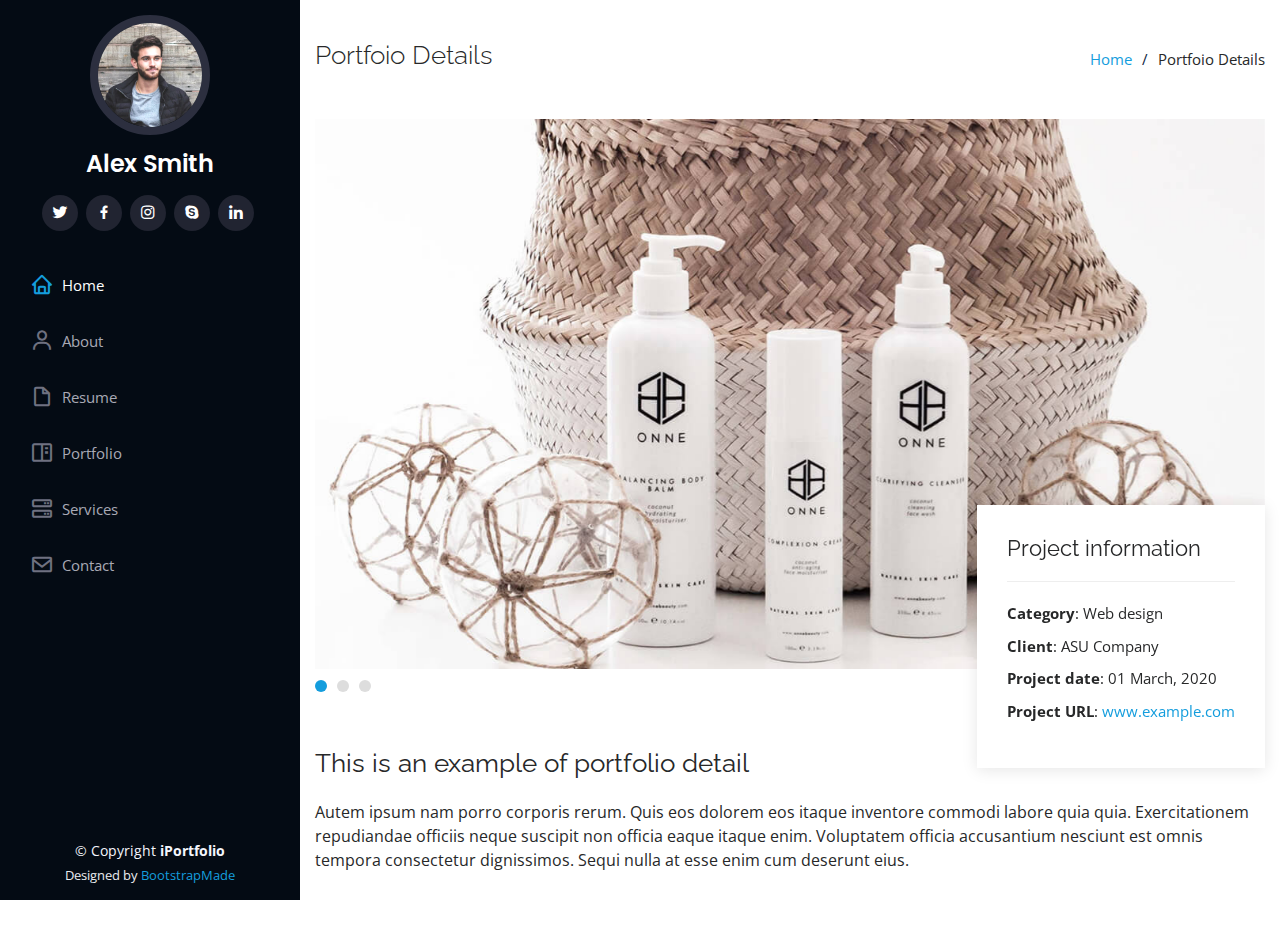
==== portfolio-details.html @ b4ae2f5e "intial commit" ====
<!DOCTYPE html>
<html lang="en">

<head>
  <meta charset="utf-8">
  <meta content="width=device-width, initial-scale=1.0" name="viewport">

  <title>Portfolio Details - iPortfolio Bootstrap Template</title>
  <meta content="" name="descriptison">
  <meta content="" name="keywords">

  <!-- Favicons -->
  <link href="assets/img/favicon.png" rel="icon">
  <link href="assets/img/apple-touch-icon.png" rel="apple-touch-icon">

  <!-- Google Fonts -->
  <link href="https://fonts.googleapis.com/css?family=Open+Sans:300,300i,400,400i,600,600i,700,700i|Raleway:300,300i,400,400i,500,500i,600,600i,700,700i|Poppins:300,300i,400,400i,500,500i,600,600i,700,700i" rel="stylesheet">

  <!-- Vendor CSS Files -->
  <link href="assets/vendor/bootstrap/css/bootstrap.min.css" rel="stylesheet">
  <link href="assets/vendor/icofont/icofont.min.css" rel="stylesheet">
  <link href="assets/vendor/boxicons/css/boxicons.min.css" rel="stylesheet">
  <link href="assets/vendor/venobox/venobox.css" rel="stylesheet">
  <link href="assets/vendor/owl.carousel/assets/owl.carousel.min.css" rel="stylesheet">
  <link href="assets/vendor/aos/aos.css" rel="stylesheet">

  <!-- Template Main CSS File -->
  <link href="assets/css/style.css" rel="stylesheet">

  <!-- =======================================================
  * Template Name: iPortfolio - v1.2.1
  * Template URL: https://bootstrapmade.com/iportfolio-bootstrap-portfolio-websites-template/
  * Author: BootstrapMade.com
  * License: https://bootstrapmade.com/license/
  ======================================================== -->
</head>

<body>

  <!-- ======= Mobile nav toggle button ======= -->
  <button type="button" class="mobile-nav-toggle d-xl-none"><i class="icofont-navigation-menu"></i></button>

  <!-- ======= Header ======= -->
  <header id="header">
    <div class="d-flex flex-column">

      <div class="profile">
        <img src="assets/img/profile-img.jpg" alt="" class="img-fluid rounded-circle">
        <h1 class="text-light"><a href="index.html">Alex Smith</a></h1>
        <div class="social-links mt-3 text-center">
          <a href="#" class="twitter"><i class="bx bxl-twitter"></i></a>
          <a href="#" class="facebook"><i class="bx bxl-facebook"></i></a>
          <a href="#" class="instagram"><i class="bx bxl-instagram"></i></a>
          <a href="#" class="google-plus"><i class="bx bxl-skype"></i></a>
          <a href="#" class="linkedin"><i class="bx bxl-linkedin"></i></a>
        </div>
      </div>

      <nav class="nav-menu">
        <ul>
          <li class="active"><a href="index.html"><i class="bx bx-home"></i> <span>Home</span></a></li>
          <li><a href="#about"><i class="bx bx-user"></i> <span>About</span></a></li>
          <li><a href="#resume"><i class="bx bx-file-blank"></i> <span>Resume</span></a></li>
          <li><a href="#portfolio"><i class="bx bx-book-content"></i> Portfolio</a></li>
          <li><a href="#services"><i class="bx bx-server"></i> Services</a></li>
          <li><a href="#contact"><i class="bx bx-envelope"></i> Contact</a></li>

        </ul>
      </nav><!-- .nav-menu -->
      <button type="button" class="mobile-nav-toggle d-xl-none"><i class="icofont-navigation-menu"></i></button>

    </div>
  </header><!-- End Header -->

  <main id="main">

    <!-- ======= Breadcrumbs ======= -->
    <section id="breadcrumbs" class="breadcrumbs">
      <div class="container">

        <div class="d-flex justify-content-between align-items-center">
          <h2>Portfoio Details</h2>
          <ol>
            <li><a href="index.html">Home</a></li>
            <li>Portfoio Details</li>
          </ol>
        </div>

      </div>
    </section><!-- End Breadcrumbs -->

    <!-- ======= Portfolio Details Section ======= -->
    <section id="portfolio-details" class="portfolio-details">
      <div class="container">

        <div class="portfolio-details-container">

          <div class="owl-carousel portfolio-details-carousel">
            <img src="assets/img/portfolio-details-1.jpg" class="img-fluid" alt="">
            <img src="assets/img/portfolio-details-2.jpg" class="img-fluid" alt="">
            <img src="assets/img/portfolio-details-3.jpg" class="img-fluid" alt="">
          </div>

          <div class="portfolio-info">
            <h3>Project information</h3>
            <ul>
              <li><strong>Category</strong>: Web design</li>
              <li><strong>Client</strong>: ASU Company</li>
              <li><strong>Project date</strong>: 01 March, 2020</li>
              <li><strong>Project URL</strong>: <a href="#">www.example.com</a></li>
            </ul>
          </div>

        </div>

        <div class="portfolio-description">
          <h2>This is an example of portfolio detail</h2>
          <p>
            Autem ipsum nam porro corporis rerum. Quis eos dolorem eos itaque inventore commodi labore quia quia. Exercitationem repudiandae officiis neque suscipit non officia eaque itaque enim. Voluptatem officia accusantium nesciunt est omnis tempora consectetur dignissimos. Sequi nulla at esse enim cum deserunt eius.
          </p>
        </div>

      </div>
    </section><!-- End Portfolio Details Section -->

  </main><!-- End #main -->

  <!-- ======= Footer ======= -->
  <footer id="footer">
    <div class="container">
      <div class="copyright">
        &copy; Copyright <strong><span>iPortfolio</span></strong>
      </div>
      <div class="credits">
        <!-- All the links in the footer should remain intact. -->
        <!-- You can delete the links only if you purchased the pro version. -->
        <!-- Licensing information: https://bootstrapmade.com/license/ -->
        <!-- Purchase the pro version with working PHP/AJAX contact form: https://bootstrapmade.com/iportfolio-bootstrap-portfolio-websites-template/ -->
        Designed by <a href="https://bootstrapmade.com/">BootstrapMade</a>
      </div>
    </div>
  </footer><!-- End  Footer -->

  <a href="#" class="back-to-top"><i class="icofont-simple-up"></i></a>

  <!-- Vendor JS Files -->
  <script src="assets/vendor/jquery/jquery.min.js"></script>
  <script src="assets/vendor/bootstrap/js/bootstrap.bundle.min.js"></script>
  <script src="assets/vendor/jquery.easing/jquery.easing.min.js"></script>
  <script src="assets/vendor/php-email-form/validate.js"></script>
  <script src="assets/vendor/waypoints/jquery.waypoints.min.js"></script>
  <script src="assets/vendor/counterup/counterup.min.js"></script>
  <script src="assets/vendor/isotope-layout/isotope.pkgd.min.js"></script>
  <script src="assets/vendor/venobox/venobox.min.js"></script>
  <script src="assets/vendor/owl.carousel/owl.carousel.min.js"></script>
  <script src="assets/vendor/typed.js/typed.min.js"></script>
  <script src="assets/vendor/aos/aos.js"></script>

  <!-- Template Main JS File -->
  <script src="assets/js/main.js"></script>

</body>

</html>
---- assets/vendor/venobox/venobox.css ----
/* ------ venobox.css --------*/
.vbox-overlay *, .vbox-overlay *:before, .vbox-overlay *:after{
    -webkit-backface-visibility: hidden;
    -webkit-box-sizing:border-box;
    -moz-box-sizing:border-box;
    box-sizing:border-box;
}
.vbox-overlay * { 
    -webkit-backface-visibility: visible;
    backface-visibility: visible;
}
.vbox-overlay{
    display: -webkit-flex;
    display: flex;
    -webkit-flex-direction: column;
    flex-direction: column;
    -webkit-justify-content: center;
    justify-content: center;
    -webkit-align-items: center;
    align-items: center;
    position: fixed;
    left: 0;
    top: 0;
    bottom: 0;
    right: 0;
    z-index: 1040;
    -webkit-transform:translateZ(1000px);
    transform: translateZ(1000px);
    transform-style: preserve-3d;
}

/* ----- navigation ----- */
.vbox-title{
    width: 100%;
    height: 40px;
    float: left;
    text-align: center;
    line-height: 28px;
    font-size: 12px;
    padding: 6px 40px;
    overflow: hidden;
    position: fixed;
    display: none;
    left: 0;
    z-index: 1050;
}
.vbox-close{
    cursor: pointer;
    position: fixed;
    top: -1px;
    right: 0;
    width: 50px;
    height: 40px;
    padding: 6px;
    display: block;
    background-position:10px center;
    overflow: hidden;
    font-size: 24px;
    line-height: 1;
    text-align: center;
    z-index: 1050;
}
.vbox-num{
    cursor: pointer;
    position: fixed;
    left: 0;
    height: 40px;
    display: block;
    overflow: hidden;
    line-height: 28px;
    font-size: 12px;
    padding: 6px 10px;
    display: none;
    z-index: 1050;
}
/* ----- navigation ARROWS ----- */
.vbox-next, .vbox-prev{
    position: fixed;
    top: 50%;
    margin-top: -15px;
    overflow: hidden;
    cursor: pointer;
    display: block;
    width: 45px;
    height: 45px;
    z-index: 1050;
}
.vbox-next span, .vbox-prev span{
    position: relative;
    width: 20px;
    height: 20px;
    border: 2px solid transparent;
    border-top-color: #B6B6B6;
    border-right-color: #B6B6B6;
    text-indent: -100px;
    position: absolute;
    top: 8px;
    display: block;
}
.vbox-prev{
    left: 15px;
}
.vbox-next{
    right: 15px;
}
.vbox-prev span{
    left: 10px;
    -ms-transform: rotate(-135deg);
    -webkit-transform: rotate(-135deg);
    transform: rotate(-135deg);
}
.vbox-next span{
    -ms-transform: rotate(45deg);
    -webkit-transform: rotate(45deg);
    transform: rotate(45deg);
    right: 10px;
}
/* ------- inline window ------ */
.vbox-inline{
    width: 420px;
    height: 315px;
    height: 70vh;
    padding: 10px;
    background: #fff;
    margin: 0 auto;
    overflow: auto;
    text-align: left;
}
/* ------- Video & iFrames window ------ */
.venoframe{
    max-width: 100%;
    width: 100%;
    border: none;
    width: 100%;
    height: 260px;
    height: 70vh;
}
.venoframe.vbvid{
    height: 260px;
}
@media (min-width: 768px) {
    .venoframe, .vbox-inline{
        width: 90%;
        height: 360px;
        height: 70vh;
    }
    .venoframe.vbvid{
        width: 640px;
        height: 360px;
    }
}
@media (min-width: 992px) {
    .venoframe, .vbox-inline{
        max-width: 1200px;
        width: 80%;
        height: 540px;
        height: 70vh;
    }
    .venoframe.vbvid{
        width: 960px;
        height: 540px;
    }
}
/* 
Please do NOT edit this part! 
or at least read this note: http://i.imgur.com/7C0ws9e.gif
*/
.vbox-open{
    overflow: hidden;
}
.vbox-container{
    position: absolute;
    left: 0;
    right: 0;
    top: 0;
    bottom: 0;
    overflow-x: hidden;
    overflow-y: scroll;
    overflow-scrolling: touch;
    -webkit-overflow-scrolling: touch;
    z-index: 20;
    max-height: 100%;

}

.vbox-content{
    text-align: center;
    float: left;
    width: 100%;
    position: relative;
    overflow: hidden;
    padding: 20px 4%;
}
.vbox-container img{
    max-width: 100%;
    height: auto;
}
.vbox-figlio{
    box-shadow: 0 0 12px rgba(0,0,0,0.19), 0 6px 6px rgba(0,0,0,0.23);
    max-width: 100%;
    text-align: initial;
}
img.vbox-figlio{
    -webkit-user-select: none;
-khtml-user-select: none;
-moz-user-select: none;
-o-user-select: none;
user-select: none;
}
.vbox-content.swipe-left{
    margin-left: -200px !important;
}
.vbox-content.swipe-right{
    margin-left: 200px !important;
}
.vbox-animated{
    webkit-transition: margin 300ms ease-out;
    transition: margin 300ms ease-out;
}

/* ---------- preloader ----------
 * SPINKIT 
 * http://tobiasahlin.com/spinkit/
-------------------------------- */
.sk-double-bounce,.sk-rotating-plane{width:40px;height:40px;margin:40px auto}.sk-rotating-plane{background-color:#333;-webkit-animation:sk-rotatePlane 1.2s infinite ease-in-out;animation:sk-rotatePlane 1.2s infinite ease-in-out}@-webkit-keyframes sk-rotatePlane{0%{-webkit-transform:perspective(120px) rotateX(0) rotateY(0);transform:perspective(120px) rotateX(0) rotateY(0)}50%{-webkit-transform:perspective(120px) rotateX(-180.1deg) rotateY(0);transform:perspective(120px) rotateX(-180.1deg) rotateY(0)}100%{-webkit-transform:perspective(120px) rotateX(-180deg) rotateY(-179.9deg);transform:perspective(120px) rotateX(-180deg) rotateY(-179.9deg)}}@keyframes sk-rotatePlane{0%{-webkit-transform:perspective(120px) rotateX(0) rotateY(0);transform:perspective(120px) rotateX(0) rotateY(0)}50%{-webkit-transform:perspective(120px) rotateX(-180.1deg) rotateY(0);transform:perspective(120px) rotateX(-180.1deg) rotateY(0)}100%{-webkit-transform:perspective(120px) rotateX(-180deg) rotateY(-179.9deg);transform:perspective(120px) rotateX(-180deg) rotateY(-179.9deg)}}.sk-double-bounce{position:relative}.sk-double-bounce .sk-child{width:100%;height:100%;border-radius:50%;background-color:#333;opacity:.6;position:absolute;top:0;left:0;-webkit-animation:sk-doubleBounce 2s infinite ease-in-out;animation:sk-doubleBounce 2s infinite ease-in-out}.sk-chasing-dots .sk-child,.sk-spinner-pulse,.sk-three-bounce .sk-child{background-color:#333;border-radius:100%}.sk-double-bounce .sk-double-bounce2{-webkit-animation-delay:-1s;animation-delay:-1s}@-webkit-keyframes sk-doubleBounce{0%,100%{-webkit-transform:scale(0);transform:scale(0)}50%{-webkit-transform:scale(1);transform:scale(1)}}@keyframes sk-doubleBounce{0%,100%{-webkit-transform:scale(0);transform:scale(0)}50%{-webkit-transform:scale(1);transform:scale(1)}}.sk-wave{margin:40px auto;width:50px;height:40px;text-align:center;font-size:10px}.sk-wave .sk-rect{background-color:#333;height:100%;width:6px;display:inline-block;-webkit-animation:sk-waveStretchDelay 1.2s infinite ease-in-out;animation:sk-waveStretchDelay 1.2s infinite ease-in-out}.sk-wave .sk-rect1{-webkit-animation-delay:-1.2s;animation-delay:-1.2s}.sk-wave .sk-rect2{-webkit-animation-delay:-1.1s;animation-delay:-1.1s}.sk-wave .sk-rect3{-webkit-animation-delay:-1s;animation-delay:-1s}.sk-wave .sk-rect4{-webkit-animation-delay:-.9s;animation-delay:-.9s}.sk-wave .sk-rect5{-webkit-animation-delay:-.8s;animation-delay:-.8s}@-webkit-keyframes sk-waveStretchDelay{0%,100%,40%{-webkit-transform:scaleY(.4);transform:scaleY(.4)}20%{-webkit-transform:scaleY(1);transform:scaleY(1)}}@keyframes sk-waveStretchDelay{0%,100%,40%{-webkit-transform:scaleY(.4);transform:scaleY(.4)}20%{-webkit-transform:scaleY(1);transform:scaleY(1)}}.sk-wandering-cubes{margin:40px auto;width:40px;height:40px;position:relative}.sk-wandering-cubes .sk-cube{background-color:#333;width:10px;height:10px;position:absolute;top:0;left:0;-webkit-animation:sk-wanderingCube 1.8s ease-in-out -1.8s infinite both;animation:sk-wanderingCube 1.8s ease-in-out -1.8s infinite both}.sk-chasing-dots,.sk-spinner-pulse{width:40px;height:40px;margin:40px auto}.sk-wandering-cubes .sk-cube2{-webkit-animation-delay:-.9s;animation-delay:-.9s}@-webkit-keyframes sk-wanderingCube{0%{-webkit-transform:rotate(0);transform:rotate(0)}25%{-webkit-transform:translateX(30px) rotate(-90deg) scale(.5);transform:translateX(30px) rotate(-90deg) scale(.5)}50%{-webkit-transform:translateX(30px) translateY(30px) rotate(-179deg);transform:translateX(30px) translateY(30px) rotate(-179deg)}50.1%{-webkit-transform:translateX(30px) translateY(30px) rotate(-180deg);transform:translateX(30px) translateY(30px) rotate(-180deg)}75%{-webkit-transform:translateX(0) translateY(30px) rotate(-270deg) scale(.5);transform:translateX(0) translateY(30px) rotate(-270deg) scale(.5)}100%{-webkit-transform:rotate(-360deg);transform:rotate(-360deg)}}@keyframes sk-wanderingCube{0%{-webkit-transform:rotate(0);transform:rotate(0)}25%{-webkit-transform:translateX(30px) rotate(-90deg) scale(.5);transform:translateX(30px) rotate(-90deg) scale(.5)}50%{-webkit-transform:translateX(30px) translateY(30px) rotate(-179deg);transform:translateX(30px) translateY(30px) rotate(-179deg)}50.1%{-webkit-transform:translateX(30px) translateY(30px) rotate(-180deg);transform:translateX(30px) translateY(30px) rotate(-180deg)}75%{-webkit-transform:translateX(0) translateY(30px) rotate(-270deg) scale(.5);transform:translateX(0) translateY(30px) rotate(-270deg) scale(.5)}100%{-webkit-transform:rotate(-360deg);transform:rotate(-360deg)}}.sk-spinner-pulse{-webkit-animation:sk-pulseScaleOut 1s infinite ease-in-out;animation:sk-pulseScaleOut 1s infinite ease-in-out}@-webkit-keyframes sk-pulseScaleOut{0%{-webkit-transform:scale(0);transform:scale(0)}100%{-webkit-transform:scale(1);transform:scale(1);opacity:0}}@keyframes sk-pulseScaleOut{0%{-webkit-transform:scale(0);transform:scale(0)}100%{-webkit-transform:scale(1);transform:scale(1);opacity:0}}.sk-chasing-dots{position:relative;text-align:center;-webkit-animation:sk-chasingDotsRotate 2s infinite linear;animation:sk-chasingDotsRotate 2s infinite linear}.sk-chasing-dots .sk-child{width:60%;height:60%;display:inline-block;position:absolute;top:0;-webkit-animation:sk-chasingDotsBounce 2s infinite ease-in-out;animation:sk-chasingDotsBounce 2s infinite ease-in-out}.sk-chasing-dots .sk-dot2{top:auto;bottom:0;-webkit-animation-delay:-1s;animation-delay:-1s}@-webkit-keyframes sk-chasingDotsRotate{100%{-webkit-transform:rotate(360deg);transform:rotate(360deg)}}@keyframes sk-chasingDotsRotate{100%{-webkit-transform:rotate(360deg);transform:rotate(360deg)}}@-webkit-keyframes sk-chasingDotsBounce{0%,100%{-webkit-transform:scale(0);transform:scale(0)}50%{-webkit-transform:scale(1);transform:scale(1)}}@keyframes sk-chasingDotsBounce{0%,100%{-webkit-transform:scale(0);transform:scale(0)}50%{-webkit-transform:scale(1);transform:scale(1)}}.sk-three-bounce{margin:40px auto;width:80px;text-align:center}.sk-three-bounce .sk-child{width:20px;height:20px;display:inline-block;-webkit-animation:sk-three-bounce 1.4s ease-in-out 0s infinite both;animation:sk-three-bounce 1.4s ease-in-out 0s infinite both}.sk-circle .sk-child:before,.sk-fading-circle .sk-circle:before{display:block;border-radius:100%;content:'';background-color:#333}.sk-three-bounce .sk-bounce1{-webkit-animation-delay:-.32s;animation-delay:-.32s}.sk-three-bounce .sk-bounce2{-webkit-animation-delay:-.16s;animation-delay:-.16s}@-webkit-keyframes sk-three-bounce{0%,100%,80%{-webkit-transform:scale(0);transform:scale(0)}40%{-webkit-transform:scale(1);transform:scale(1)}}@keyframes sk-three-bounce{0%,100%,80%{-webkit-transform:scale(0);transform:scale(0)}40%{-webkit-transform:scale(1);transform:scale(1)}}.sk-circle{margin:40px auto;width:40px;height:40px;position:relative}.sk-circle .sk-child{width:100%;height:100%;position:absolute;left:0;top:0}.sk-circle .sk-child:before{margin:0 auto;width:15%;height:15%;-webkit-animation:sk-circleBounceDelay 1.2s infinite ease-in-out both;animation:sk-circleBounceDelay 1.2s infinite ease-in-out both}.sk-circle .sk-circle2{-webkit-transform:rotate(30deg);-ms-transform:rotate(30deg);transform:rotate(30deg)}.sk-circle .sk-circle3{-webkit-transform:rotate(60deg);-ms-transform:rotate(60deg);transform:rotate(60deg)}.sk-circle .sk-circle4{-webkit-transform:rotate(90deg);-ms-transform:rotate(90deg);transform:rotate(90deg)}.sk-circle .sk-circle5{-webkit-transform:rotate(120deg);-ms-transform:rotate(120deg);transform:rotate(120deg)}.sk-circle .sk-circle6{-webkit-transform:rotate(150deg);-ms-transform:rotate(150deg);transform:rotate(150deg)}.sk-circle .sk-circle7{-webkit-transform:rotate(180deg);-ms-transform:rotate(180deg);transform:rotate(180deg)}.sk-circle .sk-circle8{-webkit-transform:rotate(210deg);-ms-transform:rotate(210deg);transform:rotate(210deg)}.sk-circle .sk-circle9{-webkit-transform:rotate(240deg);-ms-transform:rotate(240deg);transform:rotate(240deg)}.sk-circle .sk-circle10{-webkit-transform:rotate(270deg);-ms-transform:rotate(270deg);transform:rotate(270deg)}.sk-circle .sk-circle11{-webkit-transform:rotate(300deg);-ms-transform:rotate(300deg);transform:rotate(300deg)}.sk-circle .sk-circle12{-webkit-transform:rotate(330deg);-ms-transform:rotate(330deg);transform:rotate(330deg)}.sk-circle .sk-circle2:before{-webkit-animation-delay:-1.1s;animation-delay:-1.1s}.sk-circle .sk-circle3:before{-webkit-animation-delay:-1s;animation-delay:-1s}.sk-circle .sk-circle4:before{-webkit-animation-delay:-.9s;animation-delay:-.9s}.sk-circle .sk-circle5:before{-webkit-animation-delay:-.8s;animation-delay:-.8s}.sk-circle .sk-circle6:before{-webkit-animation-delay:-.7s;animation-delay:-.7s}.sk-circle .sk-circle7:before{-webkit-animation-delay:-.6s;animation-delay:-.6s}.sk-circle .sk-circle8:before{-webkit-animation-delay:-.5s;animation-delay:-.5s}.sk-circle .sk-circle9:before{-webkit-animation-delay:-.4s;animation-delay:-.4s}.sk-circle .sk-circle10:before{-webkit-animation-delay:-.3s;animation-delay:-.3s}.sk-circle .sk-circle11:before{-webkit-animation-delay:-.2s;animation-delay:-.2s}.sk-circle .sk-circle12:before{-webkit-animation-delay:-.1s;animation-delay:-.1s}@-webkit-keyframes sk-circleBounceDelay{0%,100%,80%{-webkit-transform:scale(0);transform:scale(0)}40%{-webkit-transform:scale(1);transform:scale(1)}}@keyframes sk-circleBounceDelay{0%,100%,80%{-webkit-transform:scale(0);transform:scale(0)}40%{-webkit-transform:scale(1);transform:scale(1)}}.sk-cube-grid{width:40px;height:40px;margin:40px auto}.sk-cube-grid .sk-cube{width:33.33%;height:33.33%;background-color:#333;float:left;-webkit-animation:sk-cubeGridScaleDelay 1.3s infinite ease-in-out;animation:sk-cubeGridScaleDelay 1.3s infinite ease-in-out}.sk-cube-grid .sk-cube1{-webkit-animation-delay:.2s;animation-delay:.2s}.sk-cube-grid .sk-cube2{-webkit-animation-delay:.3s;animation-delay:.3s}.sk-cube-grid .sk-cube3{-webkit-animation-delay:.4s;animation-delay:.4s}.sk-cube-grid .sk-cube4{-webkit-animation-delay:.1s;animation-delay:.1s}.sk-cube-grid .sk-cube5{-webkit-animation-delay:.2s;animation-delay:.2s}.sk-cube-grid .sk-cube6{-webkit-animation-delay:.3s;animation-delay:.3s}.sk-cube-grid .sk-cube7{-webkit-animation-delay:0ms;animation-delay:0ms}.sk-cube-grid .sk-cube8{-webkit-animation-delay:.1s;animation-delay:.1s}.sk-cube-grid .sk-cube9{-webkit-animation-delay:.2s;animation-delay:.2s}@-webkit-keyframes sk-cubeGridScaleDelay{0%,100%,70%{-webkit-transform:scale3D(1,1,1);transform:scale3D(1,1,1)}35%{-webkit-transform:scale3D(0,0,1);transform:scale3D(0,0,1)}}@keyframes sk-cubeGridScaleDelay{0%,100%,70%{-webkit-transform:scale3D(1,1,1);transform:scale3D(1,1,1)}35%{-webkit-transform:scale3D(0,0,1);transform:scale3D(0,0,1)}}.sk-fading-circle{margin:40px auto;width:40px;height:40px;position:relative}.sk-fading-circle .sk-circle{width:100%;height:100%;position:absolute;left:0;top:0}.sk-fading-circle .sk-circle:before{margin:0 auto;width:15%;height:15%;-webkit-animation:sk-circleFadeDelay 1.2s infinite ease-in-out both;animation:sk-circleFadeDelay 1.2s infinite ease-in-out both}.sk-fading-circle .sk-circle2{-webkit-transform:rotate(30deg);-ms-transform:rotate(30deg);transform:rotate(30deg)}.sk-fading-circle .sk-circle3{-webkit-transform:rotate(60deg);-ms-transform:rotate(60deg);transform:rotate(60deg)}.sk-fading-circle .sk-circle4{-webkit-transform:rotate(90deg);-ms-transform:rotate(90deg);transform:rotate(90deg)}.sk-fading-circle .sk-circle5{-webkit-transform:rotate(120deg);-ms-transform:rotate(120deg);transform:rotate(120deg)}.sk-fading-circle .sk-circle6{-webkit-transform:rotate(150deg);-ms-transform:rotate(150deg);transform:rotate(150deg)}.sk-fading-circle .sk-circle7{-webkit-transform:rotate(180deg);-ms-transform:rotate(180deg);transform:rotate(180deg)}.sk-fading-circle .sk-circle8{-webkit-transform:rotate(210deg);-ms-transform:rotate(210deg);transform:rotate(210deg)}.sk-fading-circle .sk-circle9{-webkit-transform:rotate(240deg);-ms-transform:rotate(240deg);transform:rotate(240deg)}.sk-fading-circle .sk-circle10{-webkit-transform:rotate(270deg);-ms-transform:rotate(270deg);transform:rotate(270deg)}.sk-fading-circle .sk-circle11{-webkit-transform:rotate(300deg);-ms-transform:rotate(300deg);transform:rotate(300deg)}.sk-fading-circle .sk-circle12{-webkit-transform:rotate(330deg);-ms-transform:rotate(330deg);transform:rotate(330deg)}.sk-fading-circle .sk-circle2:before{-webkit-animation-delay:-1.1s;animation-delay:-1.1s}.sk-fading-circle .sk-circle3:before{-webkit-animation-delay:-1s;animation-delay:-1s}.sk-fading-circle .sk-circle4:before{-webkit-animation-delay:-.9s;animation-delay:-.9s}.sk-fading-circle .sk-circle5:before{-webkit-animation-delay:-.8s;animation-delay:-.8s}.sk-fading-circle .sk-circle6:before{-webkit-animation-delay:-.7s;animation-delay:-.7s}.sk-fading-circle .sk-circle7:before{-webkit-animation-delay:-.6s;animation-delay:-.6s}.sk-fading-circle .sk-circle8:before{-webkit-animation-delay:-.5s;animation-delay:-.5s}.sk-fading-circle .sk-circle9:before{-webkit-animation-delay:-.4s;animation-delay:-.4s}.sk-fading-circle .sk-circle10:before{-webkit-animation-delay:-.3s;animation-delay:-.3s}.sk-fading-circle .sk-circle11:before{-webkit-animation-delay:-.2s;animation-delay:-.2s}.sk-fading-circle .sk-circle12:before{-webkit-animation-delay:-.1s;animation-delay:-.1s}@-webkit-keyframes sk-circleFadeDelay{0%,100%,39%{opacity:0}40%{opacity:1}}@keyframes sk-circleFadeDelay{0%,100%,39%{opacity:0}40%{opacity:1}}.sk-folding-cube{margin:40px auto;width:40px;height:40px;position:relative;-webkit-transform:rotateZ(45deg);transform:rotateZ(45deg)}.sk-folding-cube .sk-cube{float:left;width:50%;height:50%;position:relative;-webkit-transform:scale(1.1);-ms-transform:scale(1.1);transform:scale(1.1)}.sk-folding-cube .sk-cube:before{content:'';position:absolute;top:0;left:0;width:100%;height:100%;background-color:#333;-webkit-animation:sk-foldCubeAngle 2.4s infinite linear both;animation:sk-foldCubeAngle 2.4s infinite linear both;-webkit-transform-origin:100% 100%;-ms-transform-origin:100% 100%;transform-origin:100% 100%}.sk-folding-cube .sk-cube2{-webkit-transform:scale(1.1) rotateZ(90deg);transform:scale(1.1) rotateZ(90deg)}.sk-folding-cube .sk-cube3{-webkit-transform:scale(1.1) rotateZ(180deg);transform:scale(1.1) rotateZ(180deg)}.sk-folding-cube .sk-cube4{-webkit-transform:scale(1.1) rotateZ(270deg);transform:scale(1.1) rotateZ(270deg)}.sk-folding-cube .sk-cube2:before{-webkit-animation-delay:.3s;animation-delay:.3s}.sk-folding-cube .sk-cube3:before{-webkit-animation-delay:.6s;animation-delay:.6s}.sk-folding-cube .sk-cube4:before{-webkit-animation-delay:.9s;animation-delay:.9s}@-webkit-keyframes sk-foldCubeAngle{0%,10%{-webkit-transform:perspective(140px) rotateX(-180deg);transform:perspective(140px) rotateX(-180deg);opacity:0}25%,75%{-webkit-transform:perspective(140px) rotateX(0);transform:perspective(140px) rotateX(0);opacity:1}100%,90%{-webkit-transform:perspective(140px) rotateY(180deg);transform:perspective(140px) rotateY(180deg);opacity:0}}@keyframes sk-foldCubeAngle{0%,10%{-webkit-transform:perspective(140px) rotateX(-180deg);transform:perspective(140px) rotateX(-180deg);opacity:0}25%,75%{-webkit-transform:perspective(140px) rotateX(0);transform:perspective(140px) rotateX(0);opacity:1}100%,90%{-webkit-transform:perspective(140px) rotateY(180deg);transform:perspective(140px) rotateY(180deg);opacity:0}}
---- assets/css/style.css ----
/**
* Template Name: iPortfolio - v1.2.1
* Template URL: https://bootstrapmade.com/iportfolio-bootstrap-portfolio-websites-template/
* Author: BootstrapMade.com
* License: https://bootstrapmade.com/license/
*/

/*--------------------------------------------------------------
# General
--------------------------------------------------------------*/
body {
  font-family: "Open Sans", sans-serif;
  color: #272829;
}

a {
  color: #149ddd;
}

a:hover {
  color: #37b3ed;
  text-decoration: none;
}

h1, h2, h3, h4, h5, h6 {
  font-family: "Raleway", sans-serif;
}

/*--------------------------------------------------------------
# Back to top button
--------------------------------------------------------------*/
.back-to-top {
  position: fixed;
  display: none;
  width: 40px;
  height: 40px;
  border-radius: 50px;
  right: 15px;
  bottom: 15px;
  background: #149ddd;
  color: #fff;
  transition: display 0.5s ease-in-out;
  z-index: 99999;
}

.back-to-top i {
  font-size: 24px;
  position: absolute;
  top: 7px;
  left: 8px;
}

.back-to-top:hover {
  color: #fff;
  background: #2eafec;
  transition: background 0.2s ease-in-out;
}

/*--------------------------------------------------------------
# Header
--------------------------------------------------------------*/
#header {
  position: fixed;
  top: 0;
  left: 0;
  bottom: 0;
  width: 300px;
  transition: all ease-in-out 0.5s;
  z-index: 9997;
  transition: all 0.5s;
  padding: 0 15px;
  background: #040b14;
  overflow-y: auto;
}

#header .profile img {
  margin: 15px auto;
  display: block;
  width: 120px;
  border: 8px solid #2c2f3f;
}

#header .profile h1 {
  font-size: 24px;
  margin: 0;
  padding: 0;
  font-weight: 600;
  -moz-text-align-last: center;
  text-align-last: center;
  font-family: "Poppins", sans-serif;
}

#header .profile h1 a, #header .profile h1 a:hover {
  color: #fff;
  text-decoration: none;
}

#header .profile .social-links a {
  font-size: 18px;
  display: inline-block;
  background: #212431;
  color: #fff;
  line-height: 1;
  padding: 8px 0;
  margin-right: 4px;
  border-radius: 50%;
  text-align: center;
  width: 36px;
  height: 36px;
  transition: 0.3s;
}

#header .profile .social-links a:hover {
  background: #149ddd;
  color: #fff;
  text-decoration: none;
}

#main {
  margin-left: 300px;
}

@media (max-width: 1199px) {
  #header {
    left: -300px;
  }
  #main {
    margin-left: 0;
  }
}

/*--------------------------------------------------------------
# Navigation Menu
--------------------------------------------------------------*/
/* Desktop Navigation */
.nav-menu {
  padding-top: 30px;
}

.nav-menu * {
  margin: 0;
  padding: 0;
  list-style: none;
}

.nav-menu > ul > li {
  position: relative;
  white-space: nowrap;
}

.nav-menu a {
  display: flex;
  align-items: center;
  color: #a8a9b4;
  padding: 12px 15px;
  margin-bottom: 8px;
  transition: 0.3s;
  font-size: 15px;
}

.nav-menu a i {
  font-size: 24px;
  padding-right: 8px;
  color: #6f7180;
}

.nav-menu a:hover, .nav-menu .active > a, .nav-menu li:hover > a {
  text-decoration: none;
  color: #fff;
}

.nav-menu a:hover i, .nav-menu .active > a i, .nav-menu li:hover > a i {
  color: #149ddd;
}

/* Mobile Navigation */
.mobile-nav-toggle {
  position: fixed;
  right: 15px;
  top: 15px;
  z-index: 9998;
  border: 0;
  background: none;
  font-size: 24px;
  transition: all 0.4s;
  outline: none !important;
  line-height: 1;
  cursor: pointer;
  text-align: right;
}

.mobile-nav-toggle i {
  color: #149ddd;
}

.mobile-nav-active {
  overflow: hidden;
}

.mobile-nav-active #header {
  left: 0;
}

.mobile-nav-active .mobile-nav-toggle i {
  color: #fff;
}

/*--------------------------------------------------------------
# Hero Section
--------------------------------------------------------------*/
#hero {
  width: 100%;
  height: 100vh;
  background: url("../img/hero-bg.jpg") top center;
  background-size: cover;
}

#hero:before {
  content: "";
  background: rgba(5, 13, 24, 0.3);
  position: absolute;
  bottom: 0;
  top: 0;
  left: 0;
  right: 0;
  z-index: 1;
}

#hero .hero-container {
  position: relative;
  z-index: 2;
  min-width: 300px;
}

#hero h1 {
  margin: 0 0 10px 0;
  font-size: 64px;
  font-weight: 700;
  line-height: 56px;
  color: #fff;
}

#hero p {
  color: #fff;
  margin-bottom: 50px;
  font-size: 26px;
  font-family: "Poppins", sans-serif;
}

#hero p span {
  color: #fff;
  padding-bottom: 4px;
  letter-spacing: 1px;
  border-bottom: 3px solid #149ddd;
}

@media (min-width: 1024px) {
  #hero {
    background-attachment: fixed;
  }
}

@media (max-width: 768px) {
  #hero h1 {
    font-size: 28px;
    line-height: 36px;
  }
  #hero h2 {
    font-size: 18px;
    line-height: 24px;
    margin-bottom: 30px;
  }
}

/*--------------------------------------------------------------
# Sections General
--------------------------------------------------------------*/
section {
  padding: 60px 0;
  overflow: hidden;
}

.section-bg {
  background: #f5f8fd;
}

.section-title {
  padding-bottom: 30px;
}

.section-title h2 {
  font-size: 32px;
  font-weight: bold;
  margin-bottom: 20px;
  padding-bottom: 20px;
  position: relative;
  color: #173b6c;
}

.section-title h2::after {
  content: '';
  position: absolute;
  display: block;
  width: 50px;
  height: 3px;
  background: #149ddd;
  bottom: 0;
  left: 0;
}

.section-title p {
  margin-bottom: 0;
}

/*--------------------------------------------------------------
# About
--------------------------------------------------------------*/
.about .content h3 {
  font-weight: 700;
  font-size: 26px;
  color: #173b6c;
}

.about .content ul {
  list-style: none;
  padding: 0;
}

.about .content ul li {
  padding-bottom: 10px;
}

.about .content ul i {
  font-size: 20px;
  padding-right: 2px;
  color: #149ddd;
}

.about .content p:last-child {
  margin-bottom: 0;
}

/*--------------------------------------------------------------
# Facts
--------------------------------------------------------------*/
.facts {
  padding-bottom: 30px;
}

.facts .count-box {
  padding: 30px;
  width: 100%;
}

.facts .count-box i {
  display: block;
  font-size: 44px;
  color: #149ddd;
  float: left;
}

.facts .count-box span {
  font-size: 48px;
  line-height: 40px;
  display: block;
  font-weight: 700;
  color: #050d18;
  margin-left: 60px;
}

.facts .count-box p {
  padding: 15px 0 0 0;
  margin: 0 0 0 60px;
  font-family: "Raleway", sans-serif;
  font-size: 14px;
  color: #122f57;
}

.facts .count-box a {
  font-weight: 600;
  display: block;
  margin-top: 20px;
  color: #122f57;
  font-size: 15px;
  font-family: "Poppins", sans-serif;
  transition: ease-in-out 0.3s;
}

.facts .count-box a:hover {
  color: #1f5297;
}

/*--------------------------------------------------------------
# Akills
--------------------------------------------------------------*/
.skills .progress {
  height: 50px;
  display: block;
  background: none;
}

.skills .progress .skill {
  padding: 0;
  margin: 0 0 6px 0;
  text-transform: uppercase;
  display: block;
  font-weight: 600;
  font-family: "Poppins", sans-serif;
  color: #050d18;
}

.skills .progress .skill .val {
  float: right;
  font-style: normal;
}

.skills .progress-bar-wrap {
  background: #dce8f8;
}

.skills .progress-bar {
  width: 1px;
  height: 10px;
  transition: .9s;
  background-color: #149ddd;
}

/*--------------------------------------------------------------
# Resume
--------------------------------------------------------------*/
.resume .resume-title {
  font-size: 26px;
  font-weight: 700;
  margin-top: 20px;
  margin-bottom: 20px;
  color: #050d18;
}

.resume .resume-item {
  padding: 0 0 20px 20px;
  margin-top: -2px;
  border-left: 2px solid #1f5297;
  position: relative;
}

.resume .resume-item h4 {
  line-height: 18px;
  font-size: 18px;
  font-weight: 600;
  text-transform: uppercase;
  font-family: "Poppins", sans-serif;
  color: #050d18;
  margin-bottom: 10px;
}

.resume .resume-item h5 {
  font-size: 16px;
  background: #e4edf9;
  padding: 5px 15px;
  display: inline-block;
  font-weight: 600;
  margin-bottom: 10px;
}

.resume .resume-item ul {
  padding-left: 20px;
}

.resume .resume-item ul li {
  padding-bottom: 10px;
}

.resume .resume-item:last-child {
  padding-bottom: 0;
}

.resume .resume-item::before {
  content: "";
  position: absolute;
  width: 16px;
  height: 16px;
  border-radius: 50px;
  left: -9px;
  top: 0;
  background: #fff;
  border: 2px solid #1f5297;
}

/*--------------------------------------------------------------
# Portfolio
--------------------------------------------------------------*/
.portfolio .portfolio-item {
  margin-bottom: 30px;
}

.portfolio #portfolio-flters {
  padding: 0;
  margin: 0 auto 35px auto;
  list-style: none;
  text-align: center;
  background: #fff;
  border-radius: 50px;
  padding: 2px 15px;
}

.portfolio #portfolio-flters li {
  cursor: pointer;
  display: inline-block;
  padding: 10px 15px 8px 15px;
  font-size: 14px;
  font-weight: 600;
  line-height: 1;
  text-transform: uppercase;
  color: #272829;
  margin-bottom: 5px;
  transition: all 0.3s ease-in-out;
}

.portfolio #portfolio-flters li:hover, .portfolio #portfolio-flters li.filter-active {
  color: #149ddd;
}

.portfolio #portfolio-flters li:last-child {
  margin-right: 0;
}

.portfolio .portfolio-wrap {
  transition: 0.3s;
  position: relative;
  overflow: hidden;
  z-index: 1;
}

.portfolio .portfolio-wrap::before {
  content: "";
  background: rgba(255, 255, 255, 0.5);
  position: absolute;
  left: 0;
  right: 0;
  top: 0;
  bottom: 0;
  transition: all ease-in-out 0.3s;
  z-index: 2;
  opacity: 0;
}

.portfolio .portfolio-wrap .portfolio-links {
  opacity: 1;
  left: 0;
  right: 0;
  bottom: -60px;
  z-index: 3;
  position: absolute;
  transition: all ease-in-out 0.3s;
  display: flex;
  justify-content: center;
}

.portfolio .portfolio-wrap .portfolio-links a {
  color: #fff;
  font-size: 28px;
  text-align: center;
  background: rgba(20, 157, 221, 0.75);
  transition: 0.3s;
  width: 50%;
}

.portfolio .portfolio-wrap .portfolio-links a:hover {
  background: rgba(20, 157, 221, 0.95);
}

.portfolio .portfolio-wrap .portfolio-links a + a {
  border-left: 1px solid #37b3ed;
}

.portfolio .portfolio-wrap:hover::before {
  top: 0;
  left: 0;
  right: 0;
  bottom: 0;
  opacity: 1;
}

.portfolio .portfolio-wrap:hover .portfolio-links {
  opacity: 1;
  bottom: 0;
}

/*--------------------------------------------------------------
# Services
--------------------------------------------------------------*/
.services .icon-box {
  margin-bottom: 20px;
}

.services .icon {
  float: left;
  display: flex;
  align-items: center;
  justify-content: center;
  width: 54px;
  height: 54px;
  background: #149ddd;
  border-radius: 50%;
  transition: 0.5s;
  border: 1px solid #149ddd;
}

.services .icon i {
  color: #fff;
  font-size: 24px;
}

.services .icon-box:hover .icon {
  background: #fff;
}

.services .icon-box:hover .icon i {
  color: #149ddd;
}

.services .title {
  margin-left: 80px;
  font-weight: 700;
  margin-bottom: 15px;
  font-size: 18px;
}

.services .title a {
  color: #343a40;
}

.services .title a:hover {
  color: #149ddd;
}

.services .description {
  margin-left: 80px;
  line-height: 24px;
  font-size: 14px;
}

/*--------------------------------------------------------------
# Testimonials
--------------------------------------------------------------*/
.testimonials .testimonial-item {
  box-sizing: content-box;
  text-align: center;
  min-height: 320px;
}

.testimonials .testimonial-item .testimonial-img {
  width: 90px;
  border-radius: 50%;
  margin: 0 auto;
}

.testimonials .testimonial-item h3 {
  font-size: 18px;
  font-weight: bold;
  margin: 10px 0 5px 0;
  color: #111;
}

.testimonials .testimonial-item h4 {
  font-size: 14px;
  color: #999;
  margin: 0;
}

.testimonials .testimonial-item .quote-icon-left, .testimonials .testimonial-item .quote-icon-right {
  color: #c3e8fa;
  font-size: 26px;
}

.testimonials .testimonial-item .quote-icon-left {
  display: inline-block;
  left: -5px;
  position: relative;
}

.testimonials .testimonial-item .quote-icon-right {
  display: inline-block;
  right: -5px;
  position: relative;
  top: 10px;
}

.testimonials .testimonial-item p {
  font-style: italic;
  margin: 0 15px 15px 15px;
  padding: 20px;
  background: #fff;
  position: relative;
  margin-bottom: 35px;
  border-radius: 6px;
  box-shadow: 0px 2px 15px rgba(0, 0, 0, 0.1);
}

.testimonials .testimonial-item p::after {
  content: "";
  width: 0;
  height: 0;
  border-top: 20px solid #fff;
  border-right: 20px solid transparent;
  border-left: 20px solid transparent;
  position: absolute;
  bottom: -20px;
  left: calc(50% - 20px);
}

.testimonials .owl-nav, .testimonials .owl-dots {
  margin-top: 5px;
  text-align: center;
}

.testimonials .owl-dot {
  display: inline-block;
  margin: 0 5px;
  width: 12px;
  height: 12px;
  border-radius: 50%;
  background-color: #ddd !important;
}

.testimonials .owl-dot.active {
  background-color: #149ddd !important;
}

@media (max-width: 767px) {
  .testimonials {
    margin: 30px 10px;
  }
}

/*--------------------------------------------------------------
# Contact
--------------------------------------------------------------*/
.contact {
  padding-bottom: 130px;
}

.contact .info {
  padding: 30px;
  background: #fff;
  width: 100%;
  box-shadow: 0 0 24px 0 rgba(0, 0, 0, 0.12);
}

.contact .info i {
  font-size: 20px;
  color: #149ddd;
  float: left;
  width: 44px;
  height: 44px;
  background: #dff3fc;
  display: flex;
  justify-content: center;
  align-items: center;
  border-radius: 50px;
  transition: all 0.3s ease-in-out;
}

.contact .info h4 {
  padding: 0 0 0 60px;
  font-size: 22px;
  font-weight: 600;
  margin-bottom: 5px;
  color: #050d18;
}

.contact .info p {
  padding: 0 0 10px 60px;
  margin-bottom: 20px;
  font-size: 14px;
  color: #173b6c;
}

.contact .info .email p {
  padding-top: 5px;
}

.contact .info .social-links {
  padding-left: 60px;
}

.contact .info .social-links a {
  font-size: 18px;
  display: inline-block;
  background: #333;
  color: #fff;
  line-height: 1;
  padding: 8px 0;
  border-radius: 50%;
  text-align: center;
  width: 36px;
  height: 36px;
  transition: 0.3s;
  margin-right: 10px;
}

.contact .info .social-links a:hover {
  background: #149ddd;
  color: #fff;
}

.contact .info .email:hover i, .contact .info .address:hover i, .contact .info .phone:hover i {
  background: #149ddd;
  color: #fff;
}

.contact .php-email-form {
  width: 100%;
  padding: 30px;
  background: #fff;
  box-shadow: 0 0 24px 0 rgba(0, 0, 0, 0.12);
}

.contact .php-email-form .form-group {
  padding-bottom: 8px;
}

.contact .php-email-form .validate {
  display: none;
  color: red;
  margin: 0 0 15px 0;
  font-weight: 400;
  font-size: 13px;
}

.contact .php-email-form .error-message {
  display: none;
  color: #fff;
  background: #ed3c0d;
  text-align: center;
  padding: 15px;
  font-weight: 600;
}

.contact .php-email-form .sent-message {
  display: none;
  color: #fff;
  background: #18d26e;
  text-align: center;
  padding: 15px;
  font-weight: 600;
}

.contact .php-email-form .loading {
  display: none;
  background: #fff;
  text-align: center;
  padding: 15px;
}

.contact .php-email-form .loading:before {
  content: "";
  display: inline-block;
  border-radius: 50%;
  width: 24px;
  height: 24px;
  margin: 0 10px -6px 0;
  border: 3px solid #18d26e;
  border-top-color: #eee;
  -webkit-animation: animate-loading 1s linear infinite;
  animation: animate-loading 1s linear infinite;
}

.contact .php-email-form input, .contact .php-email-form textarea {
  border-radius: 0;
  box-shadow: none;
  font-size: 14px;
}

.contact .php-email-form input {
  height: 44px;
}

.contact .php-email-form textarea {
  padding: 10px 12px;
}

.contact .php-email-form button[type="submit"] {
  background: #149ddd;
  border: 0;
  padding: 10px 24px;
  color: #fff;
  transition: 0.4s;
  border-radius: 4px;
}

.contact .php-email-form button[type="submit"]:hover {
  background: #37b3ed;
}

@-webkit-keyframes animate-loading {
  0% {
    transform: rotate(0deg);
  }
  100% {
    transform: rotate(360deg);
  }
}

@keyframes animate-loading {
  0% {
    transform: rotate(0deg);
  }
  100% {
    transform: rotate(360deg);
  }
}

/*--------------------------------------------------------------
# Breadcrumbs
--------------------------------------------------------------*/
.breadcrumbs {
  padding: 40px 0;
}

.breadcrumbs h2 {
  font-size: 26px;
  font-weight: 300;
}

.breadcrumbs ol {
  display: flex;
  flex-wrap: wrap;
  list-style: none;
  padding: 0;
  margin: 0;
  font-size: 15px;
}

.breadcrumbs ol li + li {
  padding-left: 10px;
}

.breadcrumbs ol li + li::before {
  display: inline-block;
  padding-right: 10px;
  color: #0e2442;
  content: "/";
}

@media (max-width: 768px) {
  .breadcrumbs .d-flex {
    display: block !important;
  }
  .breadcrumbs ol {
    display: block;
  }
  .breadcrumbs ol li {
    display: inline-block;
  }
}

/*--------------------------------------------------------------
# Portfolio Details
--------------------------------------------------------------*/
.portfolio-details {
  padding-top: 0;
}

.portfolio-details .portfolio-details-container {
  position: relative;
}

.portfolio-details .portfolio-details-carousel {
  position: relative;
  z-index: 1;
}

.portfolio-details .portfolio-details-carousel .owl-nav, .portfolio-details .portfolio-details-carousel .owl-dots {
  margin-top: 5px;
  text-align: left;
}

.portfolio-details .portfolio-details-carousel .owl-dot {
  display: inline-block;
  margin: 0 10px 0 0;
  width: 12px;
  height: 12px;
  border-radius: 50%;
  background-color: #ddd !important;
}

.portfolio-details .portfolio-details-carousel .owl-dot.active {
  background-color: #149ddd !important;
}

.portfolio-details .portfolio-info {
  padding: 30px;
  position: absolute;
  right: 0;
  bottom: -70px;
  background: #fff;
  box-shadow: 0px 2px 15px rgba(0, 0, 0, 0.1);
  z-index: 2;
}

.portfolio-details .portfolio-info h3 {
  font-size: 22px;
  font-weight: 400;
  margin-bottom: 20px;
  padding-bottom: 20px;
  border-bottom: 1px solid #eee;
}

.portfolio-details .portfolio-info ul {
  list-style: none;
  padding: 0;
  font-size: 15px;
}

.portfolio-details .portfolio-info ul li + li {
  margin-top: 10px;
}

.portfolio-details .portfolio-description {
  padding-top: 50px;
}

.portfolio-details .portfolio-description h2 {
  width: 50%;
  font-size: 26px;
  font-weight: 400;
  margin-bottom: 20px;
}

.portfolio-details .portfolio-description p {
  padding: 0;
}

@media (max-width: 768px) {
  .portfolio-details .portfolio-description h2 {
    width: 100%;
  }
  .portfolio-details .portfolio-info {
    position: static;
    margin-top: 30px;
  }
}

/*--------------------------------------------------------------
# Footer
--------------------------------------------------------------*/
#footer {
  padding: 15px;
  color: #f4f6fd;
  font-size: 14px;
  position: fixed;
  left: 0;
  bottom: 0;
  width: 300px;
  z-index: 9999;
  background: #040b14;
}

#footer .copyright {
  text-align: center;
}

#footer .credits {
  padding-top: 5px;
  text-align: center;
  font-size: 13px;
  color: #eaebf0;
}

@media (max-width: 1199px) {
  #footer {
    position: static;
    width: auto;
    padding-right: 20px 15px;
  }
}
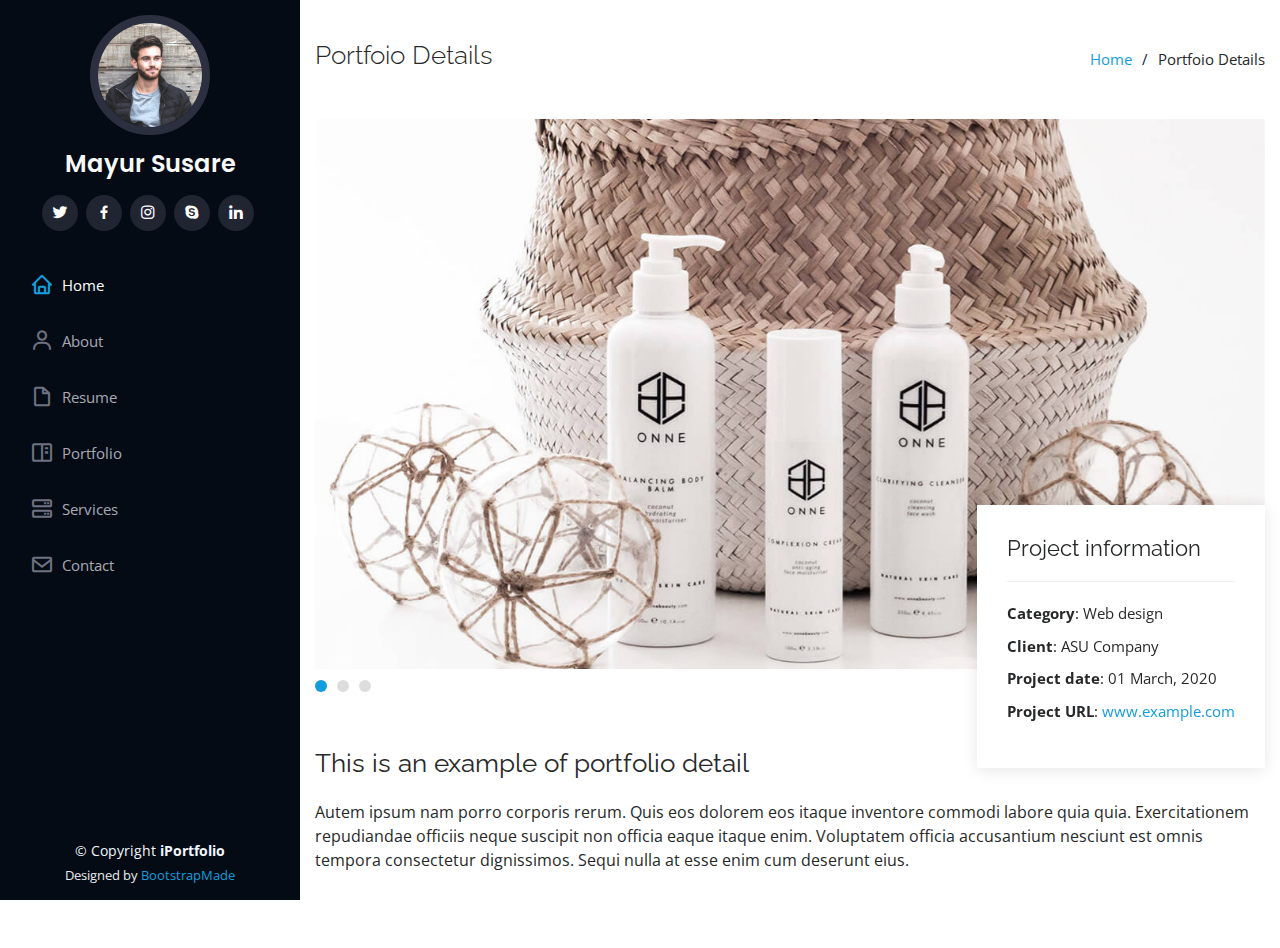
==== commit 515b3d85: "info updated" ====
--- a/portfolio-details.html
+++ b/portfolio-details.html
@@ -46,7 +46,7 @@
 
       <div class="profile">
         <img src="assets/img/profile-img.jpg" alt="" class="img-fluid rounded-circle">
-        <h1 class="text-light"><a href="index.html">Alex Smith</a></h1>
+        <h1 class="text-light"><a href="index.html"></a>Mayur Susare</a></h1>
         <div class="social-links mt-3 text-center">
           <a href="#" class="twitter"><i class="bx bxl-twitter"></i></a>
           <a href="#" class="facebook"><i class="bx bxl-facebook"></i></a>
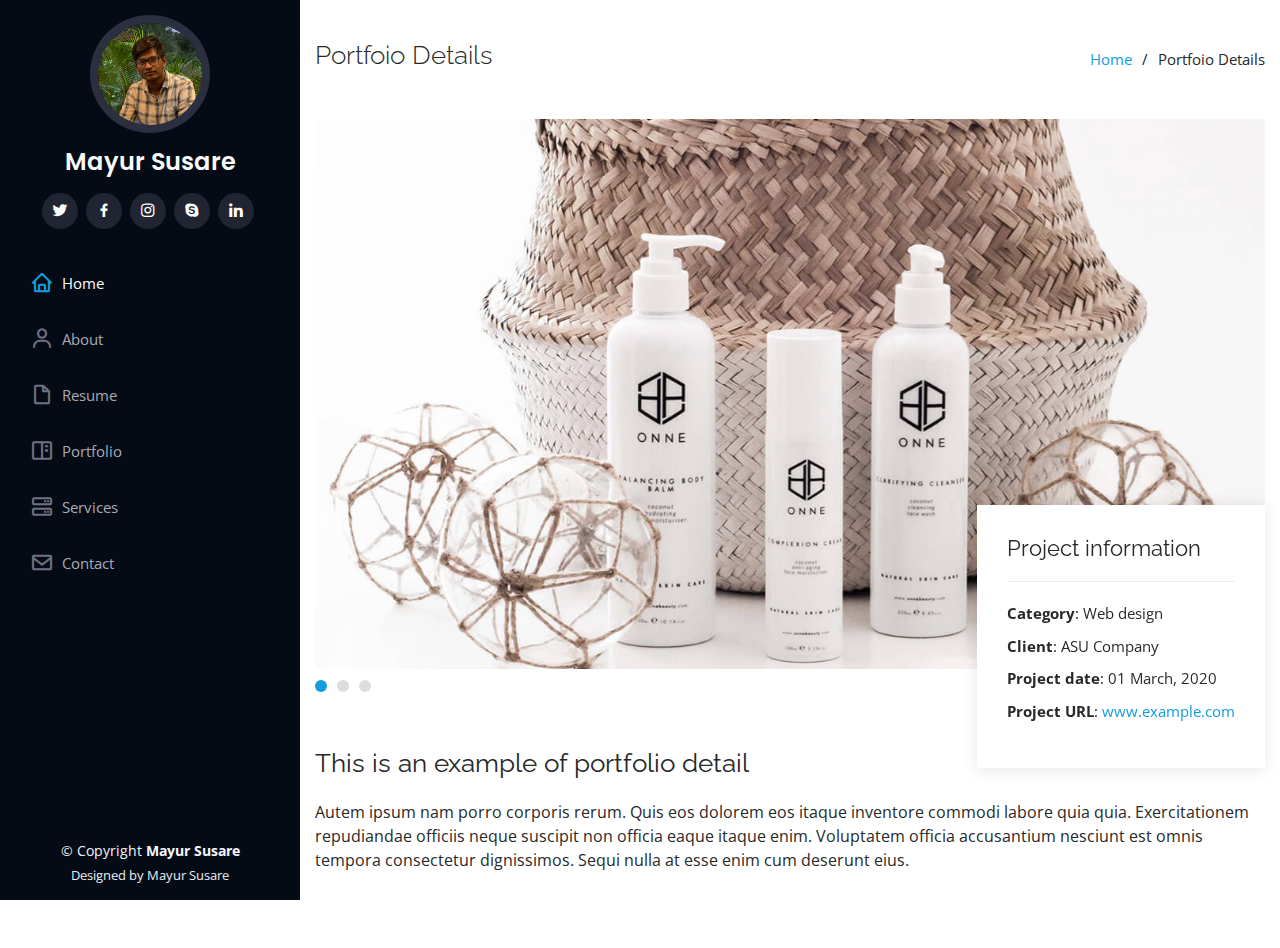
==== commit 6516f76a: "temp data removed" ====
--- a/portfolio-details.html
+++ b/portfolio-details.html
@@ -5,7 +5,7 @@
   <meta charset="utf-8">
   <meta content="width=device-width, initial-scale=1.0" name="viewport">
 
-  <title>Portfolio Details - iPortfolio Bootstrap Template</title>
+  <title>Portfolio Details</title>
   <meta content="" name="descriptison">
   <meta content="" name="keywords">
 
@@ -26,13 +26,6 @@
 
   <!-- Template Main CSS File -->
   <link href="assets/css/style.css" rel="stylesheet">
-
-  <!-- =======================================================
-  * Template Name: iPortfolio - v1.2.1
-  * Template URL: https://bootstrapmade.com/iportfolio-bootstrap-portfolio-websites-template/
-  * Author: BootstrapMade.com
-  * License: https://bootstrapmade.com/license/
-  ======================================================== -->
 </head>
 
 <body>
@@ -129,14 +122,14 @@
   <footer id="footer">
     <div class="container">
       <div class="copyright">
-        &copy; Copyright <strong><span>iPortfolio</span></strong>
+        &copy; Copyright <strong><span>Mayur Susare</span></strong>
       </div>
       <div class="credits">
         <!-- All the links in the footer should remain intact. -->
         <!-- You can delete the links only if you purchased the pro version. -->
         <!-- Licensing information: https://bootstrapmade.com/license/ -->
         <!-- Purchase the pro version with working PHP/AJAX contact form: https://bootstrapmade.com/iportfolio-bootstrap-portfolio-websites-template/ -->
-        Designed by <a href="https://bootstrapmade.com/">BootstrapMade</a>
+        Designed by Mayur Susare</a>
       </div>
     </div>
   </footer><!-- End  Footer -->
--- a/assets/css/style.css
+++ b/assets/css/style.css
@@ -1,12 +1,6 @@
-/**
-* Template Name: iPortfolio - v1.2.1
-* Template URL: https://bootstrapmade.com/iportfolio-bootstrap-portfolio-websites-template/
-* Author: BootstrapMade.com
-* License: https://bootstrapmade.com/license/
-*/
-
-/*--------------------------------------------------------------
-# General
+
+/*--------------------------------------------------------------
+# General
 --------------------------------------------------------------*/
 body {
   font-family: "Open Sans", sans-serif;
@@ -26,8 +20,8 @@
   font-family: "Raleway", sans-serif;
 }
 
-/*--------------------------------------------------------------
-# Back to top button
+/*--------------------------------------------------------------
+# Back to top button
 --------------------------------------------------------------*/
 .back-to-top {
   position: fixed;
@@ -56,8 +50,8 @@
   transition: background 0.2s ease-in-out;
 }
 
-/*--------------------------------------------------------------
-# Header
+/*--------------------------------------------------------------
+# Header
 --------------------------------------------------------------*/
 #header {
   position: fixed;
@@ -129,8 +123,8 @@
   }
 }
 
-/*--------------------------------------------------------------
-# Navigation Menu
+/*--------------------------------------------------------------
+# Navigation Menu
 --------------------------------------------------------------*/
 /* Desktop Navigation */
 .nav-menu {
@@ -205,8 +199,8 @@
   color: #fff;
 }
 
-/*--------------------------------------------------------------
-# Hero Section
+/*--------------------------------------------------------------
+# Hero Section
 --------------------------------------------------------------*/
 #hero {
   width: 100%;
@@ -272,8 +266,8 @@
   }
 }
 
-/*--------------------------------------------------------------
-# Sections General
+/*--------------------------------------------------------------
+# Sections General
 --------------------------------------------------------------*/
 section {
   padding: 60px 0;
@@ -312,8 +306,8 @@
   margin-bottom: 0;
 }
 
-/*--------------------------------------------------------------
-# About
+/*--------------------------------------------------------------
+# About
 --------------------------------------------------------------*/
 .about .content h3 {
   font-weight: 700;
@@ -340,8 +334,8 @@
   margin-bottom: 0;
 }
 
-/*--------------------------------------------------------------
-# Facts
+/*--------------------------------------------------------------
+# Facts
 --------------------------------------------------------------*/
 .facts {
   padding-bottom: 30px;
@@ -390,8 +384,8 @@
   color: #1f5297;
 }
 
-/*--------------------------------------------------------------
-# Akills
+/*--------------------------------------------------------------
+# Akills
 --------------------------------------------------------------*/
 .skills .progress {
   height: 50px;
@@ -425,8 +419,8 @@
   background-color: #149ddd;
 }
 
-/*--------------------------------------------------------------
-# Resume
+/*--------------------------------------------------------------
+# Resume
 --------------------------------------------------------------*/
 .resume .resume-title {
   font-size: 26px;
@@ -486,8 +480,8 @@
   border: 2px solid #1f5297;
 }
 
-/*--------------------------------------------------------------
-# Portfolio
+/*--------------------------------------------------------------
+# Portfolio
 --------------------------------------------------------------*/
 .portfolio .portfolio-item {
   margin-bottom: 30px;
@@ -586,8 +580,8 @@
   bottom: 0;
 }
 
-/*--------------------------------------------------------------
-# Services
+/*--------------------------------------------------------------
+# Services
 --------------------------------------------------------------*/
 .services .icon-box {
   margin-bottom: 20px;
@@ -640,8 +634,8 @@
   font-size: 14px;
 }
 
-/*--------------------------------------------------------------
-# Testimonials
+/*--------------------------------------------------------------
+# Testimonials
 --------------------------------------------------------------*/
 .testimonials .testimonial-item {
   box-sizing: content-box;
@@ -733,8 +727,8 @@
   }
 }
 
-/*--------------------------------------------------------------
-# Contact
+/*--------------------------------------------------------------
+# Contact
 --------------------------------------------------------------*/
 .contact {
   padding-bottom: 130px;
@@ -911,8 +905,8 @@
   }
 }
 
-/*--------------------------------------------------------------
-# Breadcrumbs
+/*--------------------------------------------------------------
+# Breadcrumbs
 --------------------------------------------------------------*/
 .breadcrumbs {
   padding: 40px 0;
@@ -955,8 +949,8 @@
   }
 }
 
-/*--------------------------------------------------------------
-# Portfolio Details
+/*--------------------------------------------------------------
+# Portfolio Details
 --------------------------------------------------------------*/
 .portfolio-details {
   padding-top: 0;
@@ -1042,8 +1036,8 @@
   }
 }
 
-/*--------------------------------------------------------------
-# Footer
+/*--------------------------------------------------------------
+# Footer
 --------------------------------------------------------------*/
 #footer {
   padding: 15px;
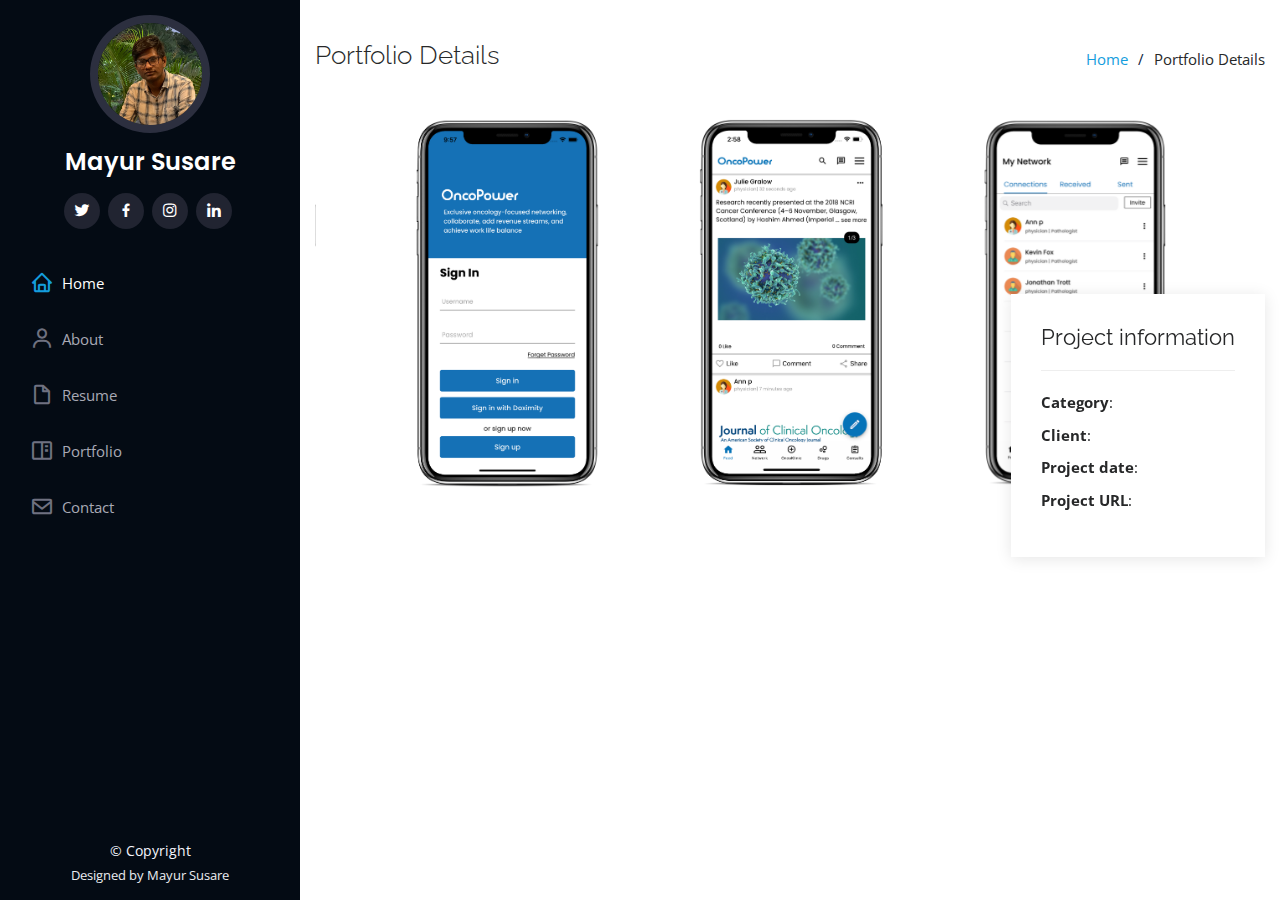
==== commit 026e78f7: "projects details added" ====
--- a/portfolio-details.html
+++ b/portfolio-details.html
@@ -29,6 +29,27 @@
 </head>
 
 <body>
+  <script src="project-details.js"></script>
+  <script>
+    var name=localStorage.getItem("portfolio-details");
+    var selectedProject =  projects.projects.filter(function(project) {
+	    return project.projectName == name;
+    });
+    console.log(selectedProject[0].projectName)
+    window.onload = function() {
+      what();
+      function what() {
+        document.getElementById("Category").innerHTML = selectedProject[0].projectName;
+        document.getElementById("Date").innerHTML = selectedProject[0].projectDate;
+        document.getElementById("URL").innerHTML = selectedProject[0].projectURL;
+        document.getElementById("URL").href = selectedProject[0].projectURL;
+        document.getElementById("Client").innerHTML = selectedProject[0].projectClient;
+        document.getElementById("DescriptionHead").innerHTML = selectedProject[0].projectName;
+        document.getElementById("Description").innerHTML = selectedProject[0].projectDescription;
+      };
+    }
+    
+  </script>
 
   <!-- ======= Mobile nav toggle button ======= -->
   <button type="button" class="mobile-nav-toggle d-xl-none"><i class="icofont-navigation-menu"></i></button>
@@ -39,13 +60,12 @@
 
       <div class="profile">
         <img src="assets/img/profile-img.jpg" alt="" class="img-fluid rounded-circle">
-        <h1 class="text-light"><a href="index.html"></a>Mayur Susare</a></h1>
+        <h1 class="text-light"><a href="index.html">Mayur Susare</a></h1>
         <div class="social-links mt-3 text-center">
-          <a href="#" class="twitter"><i class="bx bxl-twitter"></i></a>
-          <a href="#" class="facebook"><i class="bx bxl-facebook"></i></a>
-          <a href="#" class="instagram"><i class="bx bxl-instagram"></i></a>
-          <a href="#" class="google-plus"><i class="bx bxl-skype"></i></a>
-          <a href="#" class="linkedin"><i class="bx bxl-linkedin"></i></a>
+          <a href="https://twitter.com/MayurSusare" class="twitter" target="_blank"><i class="bx bxl-twitter" ></i></a>
+          <a href="https://www.facebook.com/msusare" class="facebook" target="_blank"><i class="bx bxl-facebook"></i></a>
+          <a href="https://www.instagram.com/mayur_susare" class="instagram" target="_blank"><i class="bx bxl-instagram"></i></a>
+          <a href="www.linkedin.com/in/mayur-susare-45500948" class="linkedin" target="_blank"><i class="bx bxl-linkedin"></i></a>
         </div>
       </div>
 
@@ -55,7 +75,6 @@
           <li><a href="#about"><i class="bx bx-user"></i> <span>About</span></a></li>
           <li><a href="#resume"><i class="bx bx-file-blank"></i> <span>Resume</span></a></li>
           <li><a href="#portfolio"><i class="bx bx-book-content"></i> Portfolio</a></li>
-          <li><a href="#services"><i class="bx bx-server"></i> Services</a></li>
           <li><a href="#contact"><i class="bx bx-envelope"></i> Contact</a></li>
 
         </ul>
@@ -72,10 +91,10 @@
       <div class="container">
 
         <div class="d-flex justify-content-between align-items-center">
-          <h2>Portfoio Details</h2>
+          <h2>Portfolio Details</h2>
           <ol>
             <li><a href="index.html">Home</a></li>
-            <li>Portfoio Details</li>
+            <li>Portfolio Details</li>
           </ol>
         </div>
 
@@ -88,29 +107,27 @@
 
         <div class="portfolio-details-container">
 
-          <div class="owl-carousel portfolio-details-carousel">
-            <img src="assets/img/portfolio-details-1.jpg" class="img-fluid" alt="">
-            <img src="assets/img/portfolio-details-2.jpg" class="img-fluid" alt="">
-            <img src="assets/img/portfolio-details-3.jpg" class="img-fluid" alt="">
+          <div class="owl-carousel portfolio-details-carousel" id="portfolio-details-carousel">
+            <img src="assets/img/oncoPower/login.png" class="img-fluid" alt="">
+            <img src="assets/img/oncoPower/feeds.png" class="img-fluid" alt="">
+            <img src="assets/img/oncoPower/connect.png" class="img-fluid" alt="">
           </div>
 
           <div class="portfolio-info">
             <h3>Project information</h3>
-            <ul>
-              <li><strong>Category</strong>: Web design</li>
-              <li><strong>Client</strong>: ASU Company</li>
-              <li><strong>Project date</strong>: 01 March, 2020</li>
-              <li><strong>Project URL</strong>: <a href="#">www.example.com</a></li>
+            <ul id = "project_information">
+              <li><strong>Category</strong>: <span id="Category"></span></li>
+              <li><strong>Client</strong>: <span id="Client"></span></li>
+              <li><strong>Project date</strong>: <span id="Date"></span></li>
+              <li><strong>Project URL</strong>: <a href="#" target="_blank" id ="URL"></a></li>
             </ul>
           </div>
 
         </div>
 
         <div class="portfolio-description">
-          <h2>This is an example of portfolio detail</h2>
-          <p>
-            Autem ipsum nam porro corporis rerum. Quis eos dolorem eos itaque inventore commodi labore quia quia. Exercitationem repudiandae officiis neque suscipit non officia eaque itaque enim. Voluptatem officia accusantium nesciunt est omnis tempora consectetur dignissimos. Sequi nulla at esse enim cum deserunt eius.
-          </p>
+          <h1 id ="DescriptionHead"></h1>
+          <p id ="Description"></p>
         </div>
 
       </div>
@@ -122,13 +139,9 @@
   <footer id="footer">
     <div class="container">
       <div class="copyright">
-        &copy; Copyright <strong><span>Mayur Susare</span></strong>
+        &copy; Copyright <strong></strong>
       </div>
       <div class="credits">
-        <!-- All the links in the footer should remain intact. -->
-        <!-- You can delete the links only if you purchased the pro version. -->
-        <!-- Licensing information: https://bootstrapmade.com/license/ -->
-        <!-- Purchase the pro version with working PHP/AJAX contact form: https://bootstrapmade.com/iportfolio-bootstrap-portfolio-websites-template/ -->
         Designed by Mayur Susare</a>
       </div>
     </div>
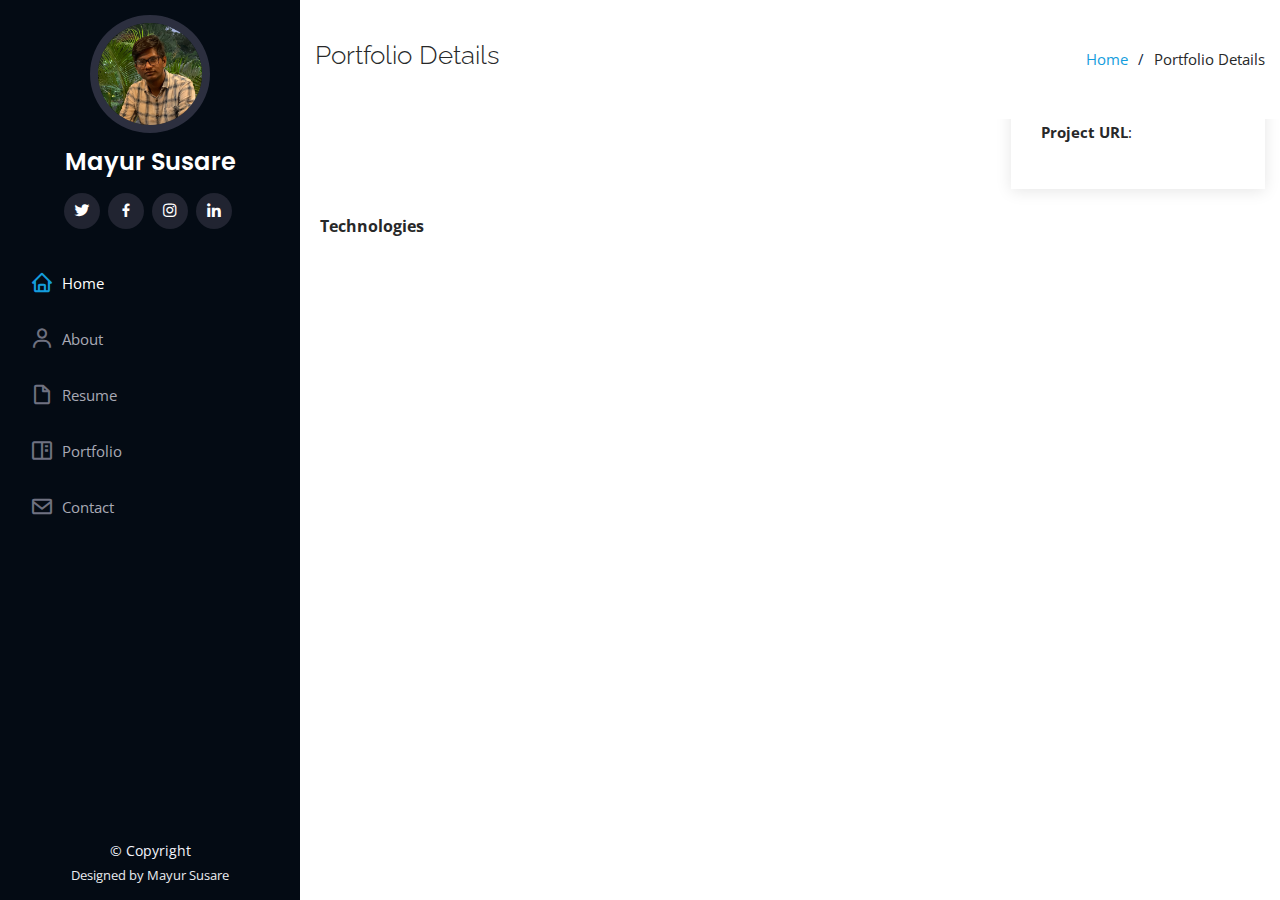
==== commit 0c11d64d: "Projects details added" ====
--- a/portfolio-details.html
+++ b/portfolio-details.html
@@ -26,6 +26,14 @@
 
   <!-- Template Main CSS File -->
   <link href="assets/css/style.css" rel="stylesheet">
+
+  <style>
+    th,
+    td {
+      width: 250px;
+      text-align: left;
+    }
+    </style>
 </head>
 
 <body>
@@ -43,11 +51,45 @@
         document.getElementById("Date").innerHTML = selectedProject[0].projectDate;
         document.getElementById("URL").innerHTML = selectedProject[0].projectURL;
         document.getElementById("URL").href = selectedProject[0].projectURL;
+        document.getElementById("app-store-url").href = selectedProject[0].appStoreURL;
         document.getElementById("Client").innerHTML = selectedProject[0].projectClient;
         document.getElementById("DescriptionHead").innerHTML = selectedProject[0].projectName;
         document.getElementById("Description").innerHTML = selectedProject[0].projectDescription;
+
+        var content = "";
+        for (let index = 0; index < selectedProject[0].images.length; index++) {
+          content += "<img src=\"" +selectedProject[0].images[index]+ "\" class=\"img-fluid\" alt=\"\">"
+        }
+
+        var markup = ""
+        for (let index = 0; index < selectedProject[0].technologies.length; index++) {
+
+          if (index % 2 == 0) {
+            markup += "<tr><td>" + selectedProject[0].technologies[index] + "</td>";
+          }else if (index % 2 != 0){
+            markup += "<td>" + selectedProject[0].technologies[index] + "</td></tr>";
+          }  
+        }
+        
+        $("table").append(markup);
+
+        $("#owl-demo").html(content);
+
+        $(document).ready(function() {
+          var owl = $("#owl-demo");
+          owl.owlCarousel({
+            autoplay: true,
+            dots: true,
+            stagePadding: 100,
+            loop:true,
+            margin:100,
+          });
+          $("#owl-demo").owlCarousel();
+        });
       };
     }
+
+    
     
   </script>
 
@@ -107,10 +149,7 @@
 
         <div class="portfolio-details-container">
 
-          <div class="owl-carousel portfolio-details-carousel" id="portfolio-details-carousel">
-            <img src="assets/img/oncoPower/login.png" class="img-fluid" alt="">
-            <img src="assets/img/oncoPower/feeds.png" class="img-fluid" alt="">
-            <img src="assets/img/oncoPower/connect.png" class="img-fluid" alt="">
+          <div class="owl-carousel portfolio-details-carousel" id="owl-demo">
           </div>
 
           <div class="portfolio-info">
@@ -128,6 +167,44 @@
         <div class="portfolio-description">
           <h1 id ="DescriptionHead"></h1>
           <p id ="Description"></p>
+        </div>
+
+        <div class="portfolio-technologies"> 
+          <br>
+          <table cellpadding="5" >
+            <tr>
+                <th colspan="0" class="b1">Technologies</th>
+            </tr>
+            <!-- <tr>
+                <td>Swift</td>
+                <td>Crashlytics</td>
+            </tr>
+            <tr>
+                <td>SQLite</td>
+                <td>In-App Purchases</td>
+            </tr>
+            <tr>
+                <td>Programatic User Interface</td>
+                <td>Push Notifications</td>
+            </tr> -->
+          </table>
+        </div>
+
+        <br>
+        <br>
+        <div>
+          <a
+          href="#"
+          style="
+            display: inline-block;
+            overflow: hidden;
+            background: url(https://linkmaker.itunes.apple.com/en-us/badge-lrg.svg?releaseDate=2020-01-14&kind=iossoftware&bubble=ios_apps)
+              no-repeat;
+            width: 135px;
+            height: 40px;
+          " target="_blank" id ="app-store-url"
+        ></a>
+
         </div>
 
       </div>
--- a/assets/css/style.css
+++ b/assets/css/style.css
@@ -965,6 +965,18 @@
   z-index: 1;
 }
 
+/* .portfolio-details .portfolio-details-carousel .item {
+  background: #a1def8;
+  padding: 30px 0px;
+  display: block;
+  margin: 5px;
+  color: #FFF;
+  -webkit-border-radius: 3px;
+  -moz-border-radius: 3px;
+  border-radius: 3px;
+  text-align: center;
+} */
+
 .portfolio-details .portfolio-details-carousel .owl-nav, .portfolio-details .portfolio-details-carousel .owl-dots {
   margin-top: 5px;
   text-align: left;
@@ -1034,6 +1046,12 @@
     position: static;
     margin-top: 30px;
   }
+}
+
+.portfolio-details .portfolio-technologies td th{
+    width: 300px;
+    text-align: left;
+    padding: 5px;
 }
 
 /*--------------------------------------------------------------
